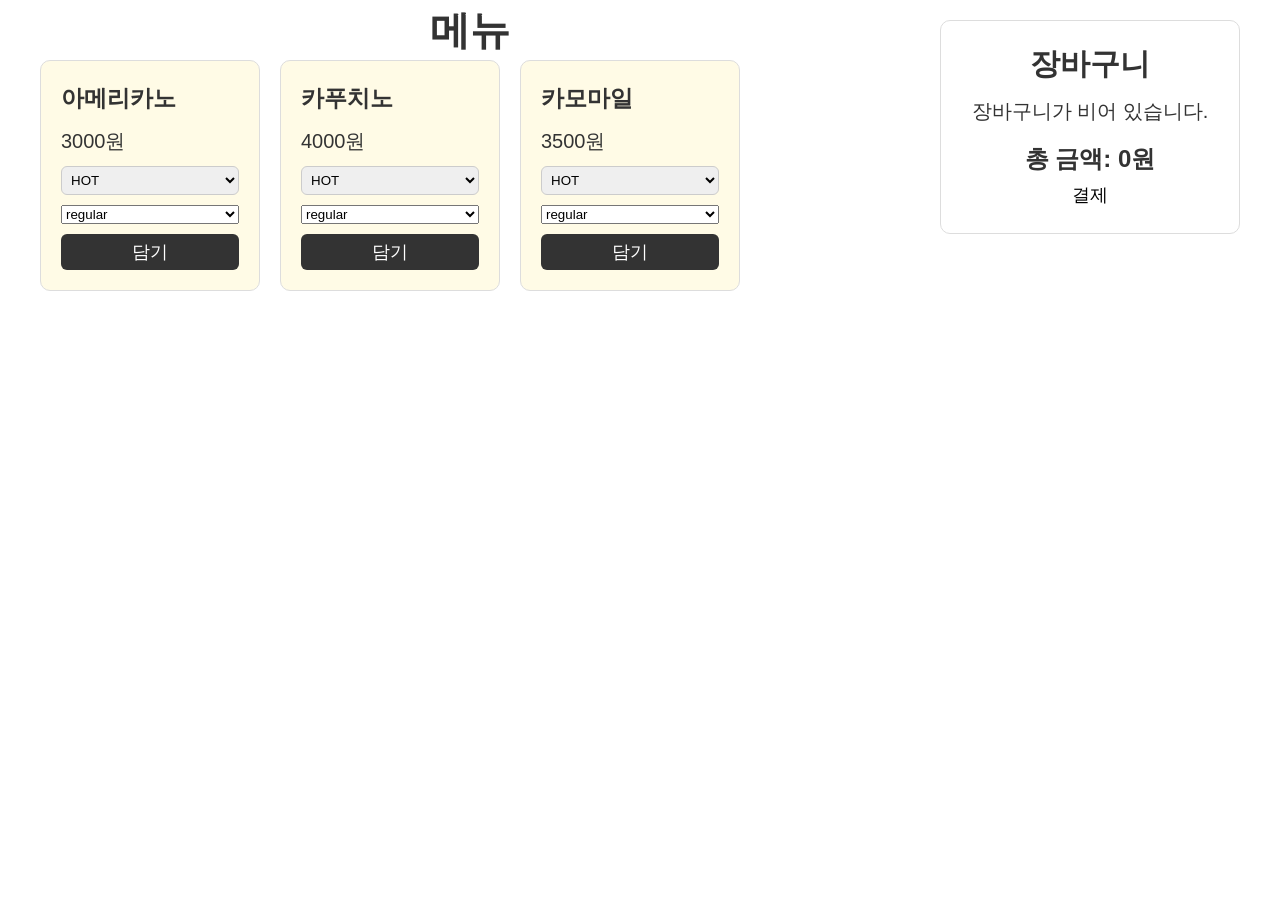
==== index.html @ 2a6fc46b "update version 1" ====
<!DOCTYPE html>
<html lang="ko">
<head>
  <meta charset="UTF-8">
  <meta name="viewport" content="width=device-width, initial-scale=1.0">
  <title>세나클</title>
  <link rel="stylesheet" href="./assets/css/style.css">
</head>
<body>

  <div class="container">
    
    <!-- 왼쪽: 메뉴 -->
    <main class="menu-area">
      <h1>메뉴</h1>
      <div class="menu-list"></div>
    </main>

    <!-- 오른쪽: 장바구니 -->
    <aside class="cart-area">
      <h2>장바구니</h2>
      <div class="cart-list"></div>
      <p class="cart-total">총 금액: 0원</p>
      <button>결제</button>
    </aside>

  </div>
  <script src="./assets/js/config.js"></script>
  <script type="module" src="./assets/js/main.js"></script>
</body>
</html>
---- assets/css/style.css ----
@charset "utf-8";
@import url(./reset.css);

.container{
  display:flex;
  gap:40px;
  align-items:flex-start;
}

.menu-area{
  flex:1;
}

.menu-list{
  display:flex;
  align-items:center;
  gap:20px;
}

.menu-item{
  width:220px;
  padding:20px;
  text-align:left;
  background:#fffbe6;
  border:1px solid #ddd;
  border-radius:10px;

  display:flex;
  flex-direction:column;
  gap:10px;

  transition:0.2s;
}

.menu-item:hover{
  transform:translateY(-5px);
  box-shadow:0 6px 12px rgba(0,0,0,0.1);
}

.option-select{
  padding:5px;
  border-radius:6px;
  border:1px solid #ccc;
}

.cart-area{
  width:300px;
  padding:20px;

  background:#fff;
  border:1px solid #ddd;
  border-radius:10px;

  position:sticky;
  top:20px;

  height:fit-content;
}

button{
  padding:6px 10px;
  border-radius:6px;
  font-size:0.9rem;
}

.cart-btn{
  background:#333;
  color:#fff;
}

.cart-btn:hover{
  background:#555;
}

.cart-list{
  margin-top:10px;
  display:flex;
  flex-direction:column;
  gap:10px;
}

.cart-item{
  padding:10px;
  border:1px solid #eee;
  border-radius:8px;
  background:#fafafa;

  display:flex;
  flex-direction:column;
  gap:5px;
}

.cart-item button{
  margin-right:5px;
}

.plus-btn,
.minus-btn{
  background:#eee;
}

.plus-btn:hover,
.minus-btn:hover{
  background:#ddd;
}

.remove-btn{
  background:#ff4d4d;
  color:#fff;
}

.remove-btn:hover{
  background:#cc0000;
}

.cart-total{
  margin-top:15px;
  font-size:1.2rem;
  font-weight:bold;
}

@media (max-width: 768px){
  .container{
    flex-direction:column;
  }

  .cart-area{
    width:100%;
    position:static;
  }
}
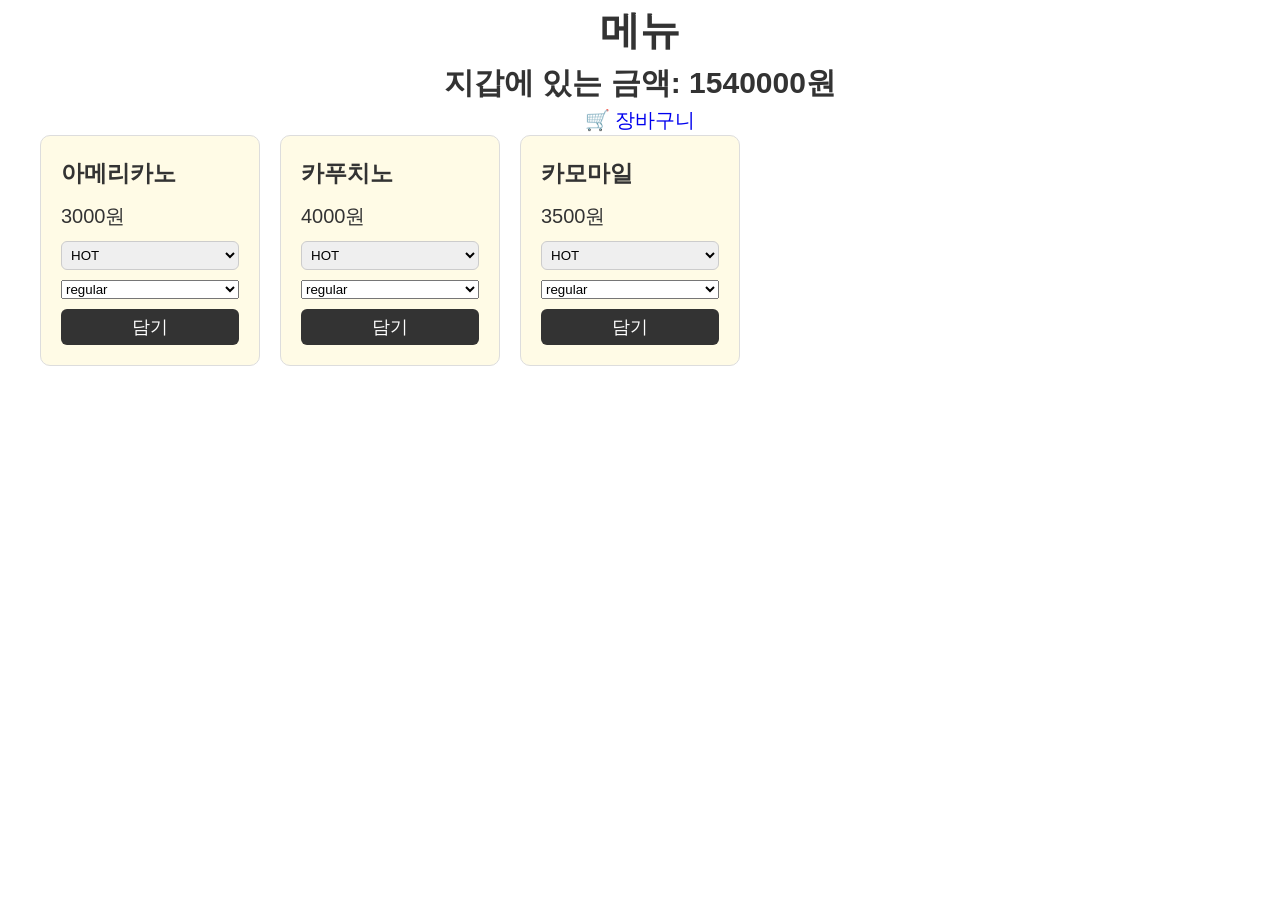
==== commit c6a40b87: "fix : 메뉴와 장바구니 페이지 분리" ====
--- a/index.html
+++ b/index.html
@@ -10,19 +10,18 @@
 
   <div class="container">
     
-    <!-- 왼쪽: 메뉴 -->
     <main class="menu-area">
       <h1>메뉴</h1>
+      <h2 class="wallet">지갑에 있는 금액: <span class="wallet-amount"></span>원</h2>
+      <a href="./cart.html" class="cart-link">
+        <span class="cart-icon">🛒</span>
+        <span>장바구니</span>
+        <span class="cart-count">0</span>
+      </a>
       <div class="menu-list"></div>
     </main>
 
-    <!-- 오른쪽: 장바구니 -->
-    <aside class="cart-area">
-      <h2>장바구니</h2>
-      <div class="cart-list"></div>
-      <p class="cart-total">총 금액: 0원</p>
-      <button>결제</button>
-    </aside>
+    
 
   </div>
   <script src="./assets/js/config.js"></script>
